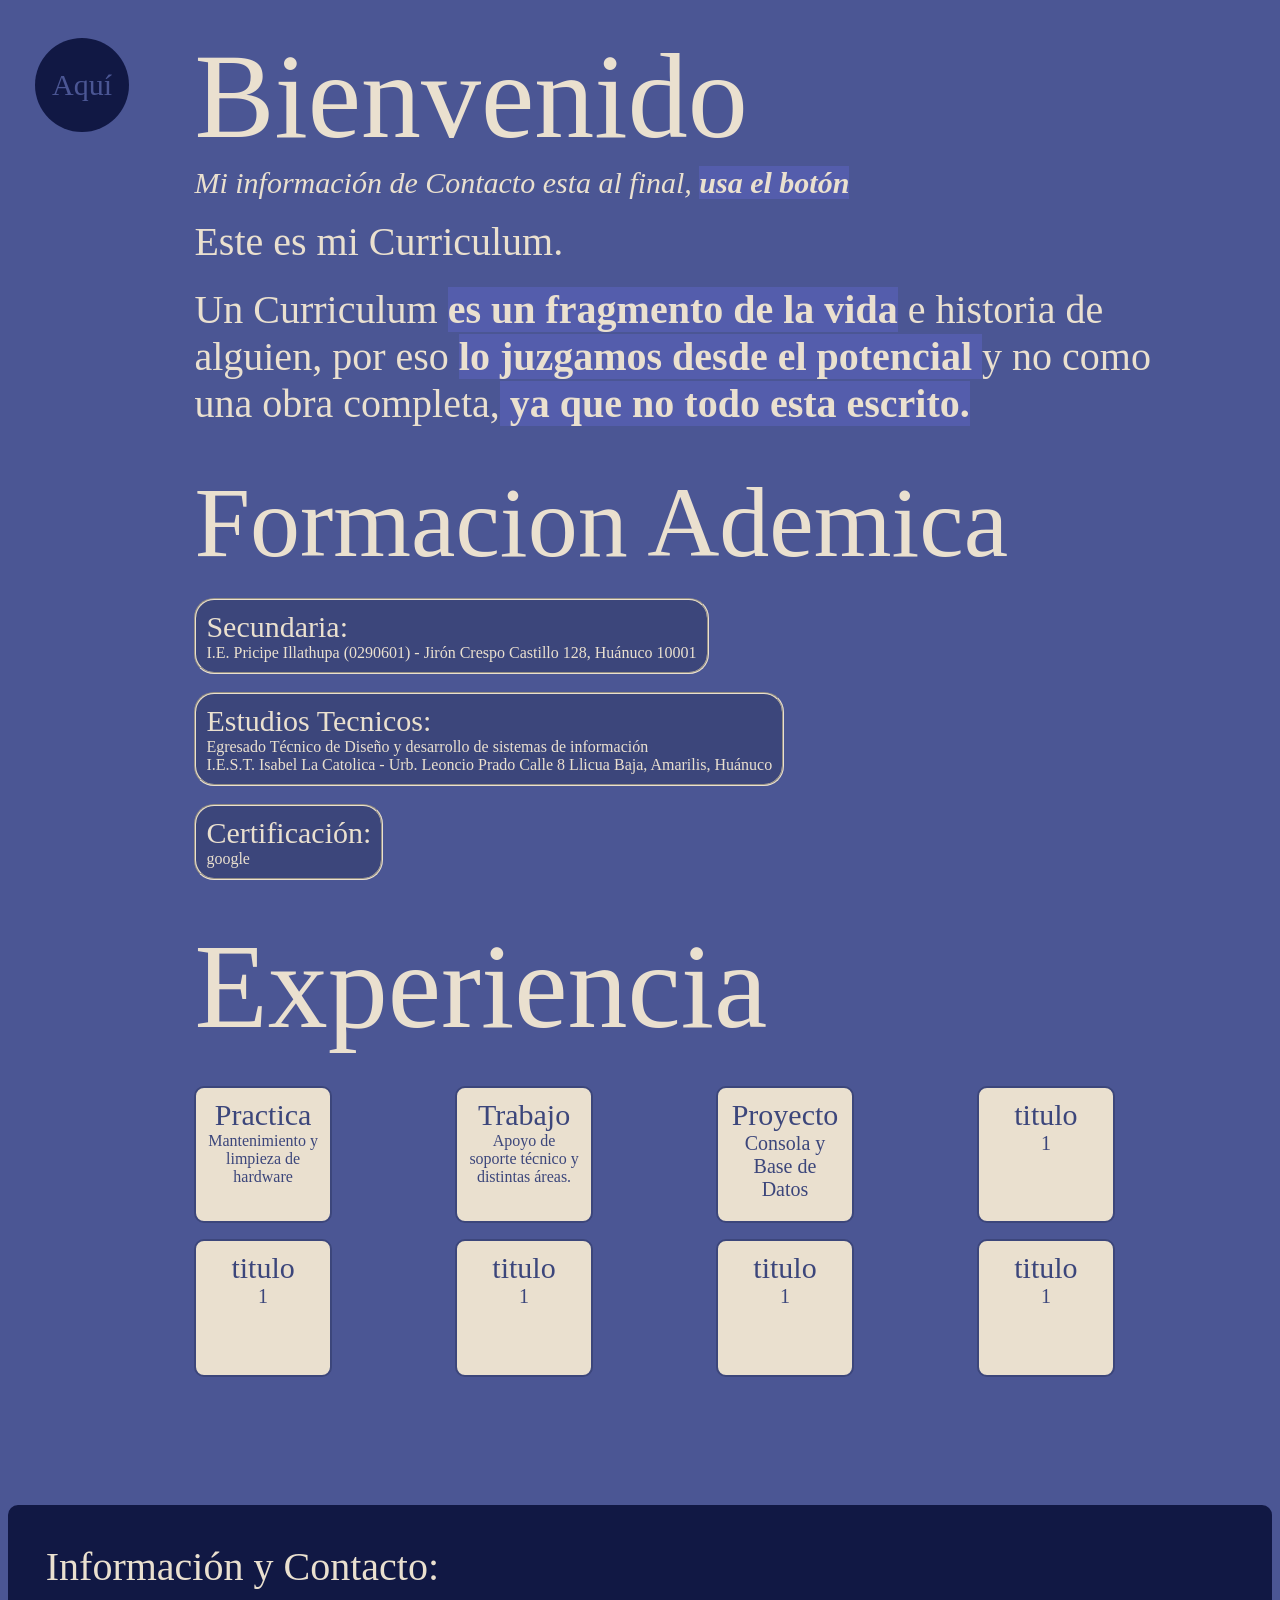
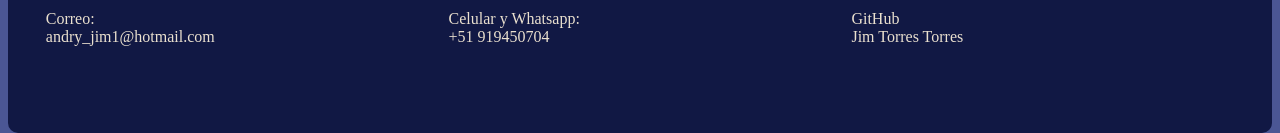
==== IGU/HTML/Index.html @ 63a40b91 "Primer commit, con la primera versión estable y adecuada del proyecto" ====
<!Doctype html>
<html>
    <head>
        <link rel="stylesheet" href="../CSS/General.css">
        <link rel="Stylesheet" href="../CSS/Efectos.css">
        <title>Curriculum</title>
        <link rel="icon" href="../Recursos/poesia.png">
        
    </head>
    <body>
        <header class="">
                    <!--Principal -->
                    <button  class="header1 shadow-drop-center" id="BPrincipal" >
                        <a class="txtB1">Aquí</a>
                    </button>

                    <div class="submenu" id="submenu">
                        <button class="header2 shadow-drop-center" onclick="document.getElementById('Bienvenido').scrollIntoView();">
                            <a class="txtB2"> 
                                <img src="../Recursos/vip.png" alt="Inicio" class="icon" >
                            </a>
                        </button>
                        
                        <button class="header2 shadow-drop-center"  onclick="document.getElementById('Estudios').scrollIntoView();">
                            <a class="txtB2">
                            <img src="../Recursos/estudios.png" alt="Estudios" class="icon">
                            </a>
                        </button>

                        <button class="header2 shadow-drop-center" onclick="document.getElementById('Experiencias').scrollIntoView();">
                            <a class="txtB2">
                                <img src="../Recursos/aprendiendo.png" alt="Experiecias" class="icon">
                            </a>
                        </button>

                        <button class="header2 shadow-drop-center" onclick="document.getElementById('Contacto').scrollIntoView();">
                            <a class="txtB2">
                                <img src="../Recursos/agenda.png" alt="Experiecias" class="icon">
                            </a>
                        </button>
                    </div>
              
        </header>
        <div class="Contenedor">
            <div class="Box_1">
                    <h1 class="H_1" id="Bienvenido">Bienvenido</h1>
                    <a class="A_2 italic">Mi información de Contacto esta al final, <b>usa el botón</b></a>
                    <br><br>
                    <div class="cambiar">
                        <div class="palabras">
                            <span class="A_1"> Este es mi Curriculum.</span>
                            <span class="A_1"> This is my Resume.</span>
                            <span class="A_1"> Este é meu currículo.</span>
                            <span class="A_1"> Questo è il mio curriculum.</span>
                        </div>
                    </div>
                    <br>  
                    <a class="A_1" > Un Curriculum <b>es un fragmento de la vida</b> e historia de alguien, por eso <b>lo juzgamos desde el potencial </b>
                        y no como una obra completa,<b> ya que no todo esta escrito.</b></a>  
                        
                        
            </div>
            <br>
            <div class="Box_2">    
                <h1 class="H_2" id="Estudios"> Formacion Ademica</h1>
                <br>
                <div class="SBox">
                    <a class="A_2">Secundaria:</a>
                    <br><a> I.E. Pricipe Illathupa (0290601) -</a><a> Jirón Crespo Castillo 128, Huánuco 10001</a>
                </div>
                <br>
                <div class="SBox">
                    <a class="A_2">Estudios Tecnicos:</a>
                    <br><a>Egresado Técnico de Diseño y desarrollo de sistemas de información</a>
                    <br><a> I.E.S.T. Isabel La Catolica -</a><a href="https://maps.app.goo.gl/emNQ36vPbeYiEWrq8" target="_blank" rel="noopener noreferrer"> Urb. Leoncio Prado Calle 8 Llicua Baja, Amarilis, Huánuco</a>

                </div>
                <br>
                <div class="SBox">
                    <a class="A_2">Certificación:</a>
                    <br><a>google</a>
                </div>
            </div>
            <br>
            <div class="Box_3">
                <h1 class="H_1" id="Experiencias">Experiencia</h1>
                <div class="Grid C4-R2">

                     <div class="GC-1 GR-1 CBox3a3">
                        <div class="CBox">
                            <a class="a_1 A_2 center">Practica</a>
                            <br>
                            <a class="a_1 A_4">Mantenimiento y limpieza de hardware</a>
                            <div class="oculto">
                                <br><a class="a_1 A_4 ">IEST. Isabel La Católica   </a>               
                                <br><a class="a_1 A_4 ">09/2022 – 12/2022 </a>               
                                <br><a class="a_1 A_4 ">Presencial</a>               
                            </div>
                        </div>
                     </div>

                     <div class="GC-2 GR-1 CBox3a3">
                        <div class="CBox">
                            <a class="a_1 A_2">Trabajo</a>
                            <br>
                            <a class="a_1 A_4">Apoyo de soporte técnico y distintas áreas.</a>
                            <div class="oculto">
                                <br><a class="a_1 A_4 ">IEST. Isabel La Católica   </a>               
                                <br><a class="a_1 A_4 ">12/2022 – 06/2023 </a>               
                                <br><a class="a_1 A_4 ">Presencial</a>                        
                            </div>
                        </div>
                     </div>

                     <div class="GC-3 GR-1 CBox3a3">
                        <div class="CBox">
                            <a class="a_1 A_2">Proyecto</a>
                            <br>
                            <a class="a_1 A_3">Consola y Base de Datos</a>
                            <div class="oculto">
                                <a class="a_1 A_4"> Una aplicaion de consola que tiene CRUD's escritos en C#, que se conecta a una base de datos en SqlServer</a>
                                <br><br>
                                <a class="a_1 A_4 " href="https://github.com/pandrio133/pruebaConexion.git" rel="noopener noreferrer" target="_blank">Ver Repositorio</a>               
                            </div>
                        </div>
                     </div>

                     <div class="GC-4 GR-1 CBox3a3">
                        <div class="CBox">
                            <a class="a_1 A_2">titulo</a>
                            <br>
                            <a class="a_1 A_3">1</a>
                            <div class="oculto">
                                <a class="a_1 A_3 ">oculto... </a>               
                            </div>
                        </div>
                     </div>

                     <div class="GC-1 GR-2 CBox3a3">
                        <div class="CBox">
                            <a class="a_1 A_2">titulo</a>
                            <br>
                            <a class="a_1 A_3">1</a>
                            <div class="oculto">
                                <a class="a_1 A_3 ">oculto... </a>               
                            </div>
                        </div>
                     </div>

                     <div class="GC-2 GR-2 CBox3a3">
                        <div class="CBox">
                            <a class="a_1 A_2">titulo</a>
                            <br>
                            <a class="a_1 A_3">1</a>
                            <div class="oculto">
                                <a class="a_1 A_3 ">oculto... </a>               
                            </div>
                        </div>
                     </div>

                     <div class="GC-3 GR-2 CBox3a3">
                        <div class="CBox">
                            <a class="a_1 A_2">titulo</a>
                            <br>
                            <a class="a_1 A_3">1</a>
                            <div class="oculto">
                                <a class="a_1 A_3 ">oculto... </a>               
                            </div>
                        </div>
                     </div>

                     <div class="GC-4 GR-2 CBox3a3">
                        <div class="CBox">
                            <a class="a_1 A_2">titulo</a>
                            <br>
                            <a class="a_1 A_3">1</a>
                            <div class="oculto">
                                <a class="a_1 A_3 ">oculto... </a>               
                            </div>
                        </div>
                     </div>

                </div>
            </div>
        </div>
        <footer id="Contacto">
            <h4 class="H_4">Información y Contacto:</h4>
            <div class="Grid C3-R1">
                <div class="GC-1 GR-1">
                    <a>Correo:</a>
                    <br><a href="https://outlook.live.com/mail/0/deeplink/compose?to=andry_jim1@hotmail.com" target="_blank" rel="noopener noreferrer">andry_jim1@hotmail.com</a>
                </div>
                <div class="GC-2 GR-1">
                    <a>Celular y Whatsapp:</a>
                    <br><a href="https://wa.me/51919450704" target="_blank" rel="noopener noreferrer">+51 919450704</a>
                </div>
                <div class="GC-3 GR-1">
                    <a>GitHub</a>
                    <br><a href="https://github.com/pandrio133" target="_blank" rel="noopener noreferrer">Jim Torres Torres</a>
                </div>

            </div>

        </footer>
    </body>
    <script src="../JS/Efecto.js"></script>
</html>
---- IGU/CSS/General.css ----
/* estructura general*/
html{
    height: 100%;
    box-sizing: border-box;
}
body{
    background-color:#4B5694;
    scrollbar-color:#111844;
    height: 100%;
    display: flex;
    flex-wrap: wrap;
}
:root{
    --margin_header:10%;
    --altura_a1:40px;
    --altura_a2:30px;
    --altura_a3:20px;
    --altura_a4:10px;
}

header{
    height:13.2cm;
    width:var(--margin_header);

    overflow: visible;
    position: fixed;

    margin: 10px;

    display:inline-flex;
    align-items: center;
    justify-content: flex-start;
    align-content: center;
    flex-wrap:nowrap;
    flex-direction: column;
    /*-------------------*/
}

footer{
    background-color:#111844 ;

    padding: 1cm;

    margin: 0;
    margin-bottom: -40px;

    border: 0;
    border-radius: 10px;
    overflow: hidden;

    width: 100%;
    height: fit-content;
}

.header1{
    background-color: #111844;
    height: 2.5cm;
    width: 2.5cm;

    padding: 0%;
    margin: 10px;
    margin-top: 20px;
    border-radius: 100px;
    border: 0px;

    overflow:hidden;
    display: flex;
    justify-content: center;
    align-items: center;

    cursor:pointer;
}

.header2{
    background-color: #111844;
    height: 1.5cm;
    width:1.5cm;
    margin:10px;
    margin-bottom:20px;    
    border-radius: 100px;
    border: 0px;

    overflow:hidden;
    display: flex;
    justify-content: center;
    align-items: center;

    cursor: pointer;
 }
 /*cajas */
 .Contenedor{
    margin-left:var(--margin_header);
    flex: 1;
    display:flex;
    flex-direction: column;
 }
 .Box_1{
     width: 90%;
     margin-left:60px;
     margin-top:20px;
 }
 .Box_2{
     width: 90%;
     margin-left:60px;
     margin-top:20px;
 }
 .Box_3{
     width: 90%;
     overflow:visible;
     height:15cm;
     margin-left:60px;
     margin-top:20px;
     margin-bottom: 20px;
 }
.SBox{
    width: fit-content;
    height: min-content;
    background: #3C467B;

    padding: 10px;
    border: 2px, groove,#EAE0CF;
    border-radius: 20px;
}
.CBox3a3{
    width: 3cm;
    height:3cm;
    padding: 10px;
    padding-left: 0;
    
}
.CBox{
    width: 3cm;
    height:3cm;
    max-width: 5cm;

    position: absolute;
    overflow: hidden;
    z-index: 1;

    text-align: center;

    border-radius: 10px;
    border-width: 2px;
    border-color: #3C467B;
    border-style: solid;

    padding: 10px;

    background-color: #EAE0CF;
    
}
.oculto{
    opacity: 0;
    transition:1s;
}

.Grid{
    display: grid;
    overflow: visible;
    position: relative;
    max-width: 100%;
    min-height:2cm;
    max-height: 8cm;
    gap: 20px 20px  ; 
    margin-top:20px;

}
.C2-R1{
    grid-template-columns:1fr 1fr;    
    grid-template-rows:1fr;   
    margin-bottom: 10px;
}
.C3-R1{
    grid-template-columns:1fr 1fr 1fr;    
    grid-template-rows:1fr;   
    margin-bottom: 10px;
}
.C4-R1{
    grid-template-columns:1fr 1fr 1fr 1fr;    
    grid-template-rows:1fr;  
    margin-bottom: 10px; 
}
.C4-R2{
    grid-template-columns:1fr 1fr 1fr 1fr;    
    grid-template-rows:1fr 1fr;  
    margin-bottom: 10px;
}
.G-C1{grid-column: 1;}
.G-C2{grid-column: 2;}
.G-R1{grid-row: 1;}
.G-R2{grid-row: 2;}

/*texto */
p,a,h1,h2,h3,h4,h5,span{color: #EAE0CF; font-family:rem;font-weight: 100;font-style: normal; text-decoration: none;}


b{
    background-color:#5961b6b7;
    color:#EAE0CF;
}

.italic{font-style: italic;}

.H_1{
    font-family: Rem;
    font-weight:200;
    font-style: normal;
    font-size: 120px; 
    -webkit-text-stroke:3px,#000000 ;
    color: #EAE0CF;
    padding:0;
    margin: 0;
    border: 0;
}
.H_2{
    font-family: Rem;
    font-weight:200;
    font-style: normal;
    font-size: 100px; 
    color: #EAE0CF;
    padding:0;
    margin: 0;
    border: 0;
}
.H_4{
    font-family: Rem;
    font-weight:170;
    font-style: normal;
    font-size: 40px; 
    color: #EAE0CF;
    padding:0;
    margin: 0;
    border: 0;
}
.a_1{color: #3C467B;}
.A_1{
    font-size:var(--altura_a1);
    font-weight: 100;
}
.A_2{
    font-size:var(--altura_a2);
    font-weight: 100;
}
.A_3{
    font-size:var(--altura_a3);
    font-weight: 100;
}


/*Botones-----*/
.txtB1{
    font-family:rem;
    font-weight:500;
    font-size: 30px;
    color: #4b5694;
    font-style: normal;
}
.txtB2{
    font-family:rem;
    font-weight:300;
    font-size: 20px;
    color: #4b5694;
    font-style: normal;
}
.icon{
    height: 80%;
    width: 80%;
}
---- IGU/CSS/Efectos.css ----
/* TEXTO CAMBIANTE */

.cambiar{
    position: relative;
    height:var(50px);
    overflow: hidden;
}

/* PALABRAS */
.palabras{
    display: flex;
    flex-direction: column;
    height:50px;
    animation: deslizar 80s infinite;
}
/* ANIMACION */
@keyframes deslizar{

    0%{
        transform: translateY(0);
    }
    25%{
        transform: translateY(-50px);
    }

    50%{
        transform: translateY(-100px);
    }


    75%{
        transform: translateY(-150px);
    }


    100%{
        transform: translateY(-200px);
    }

}
/*sombra del botón*/
.shadow-drop-center:hover {
    animation: shadow-drop-center 0.5s cubic-bezier(0.250, 0.460, 0.450, 0.940) both;
    
}
@keyframes shadow-drop-center {
    0% {
        box-shadow: 0 0 0px 0px #1817175d;
    }
    100% {
        box-shadow: 0 0 15px 0px #eae0cfc9;
        transform: scale(1.1);
    }
}
/**/
.txtB1:hover,.txtB2:hover{
    color: #EAE0CF;
}
::selection{
    background:#6e8cfb84;
}

.submenu{
     opacity:0;

    transform: translateY(-20px);

    pointer-events: none;

    transition: .4s;
}
.submenu.activo{
    opacity: 1;

    transform: translateY(0);

    pointer-events: auto;

}
/*efecto de cubic box*/
.CBox:hover{
    animation: crecer 2s forwards;
}
@keyframes crecer {
    from{
        width: 3cm; height:3cm;
        z-index: 1;
    }
    to{
       width:5cm;
       height: 6cm;
       z-index: 999;
    }
}
.CBox:hover .oculto{
    opacity: 1;
}
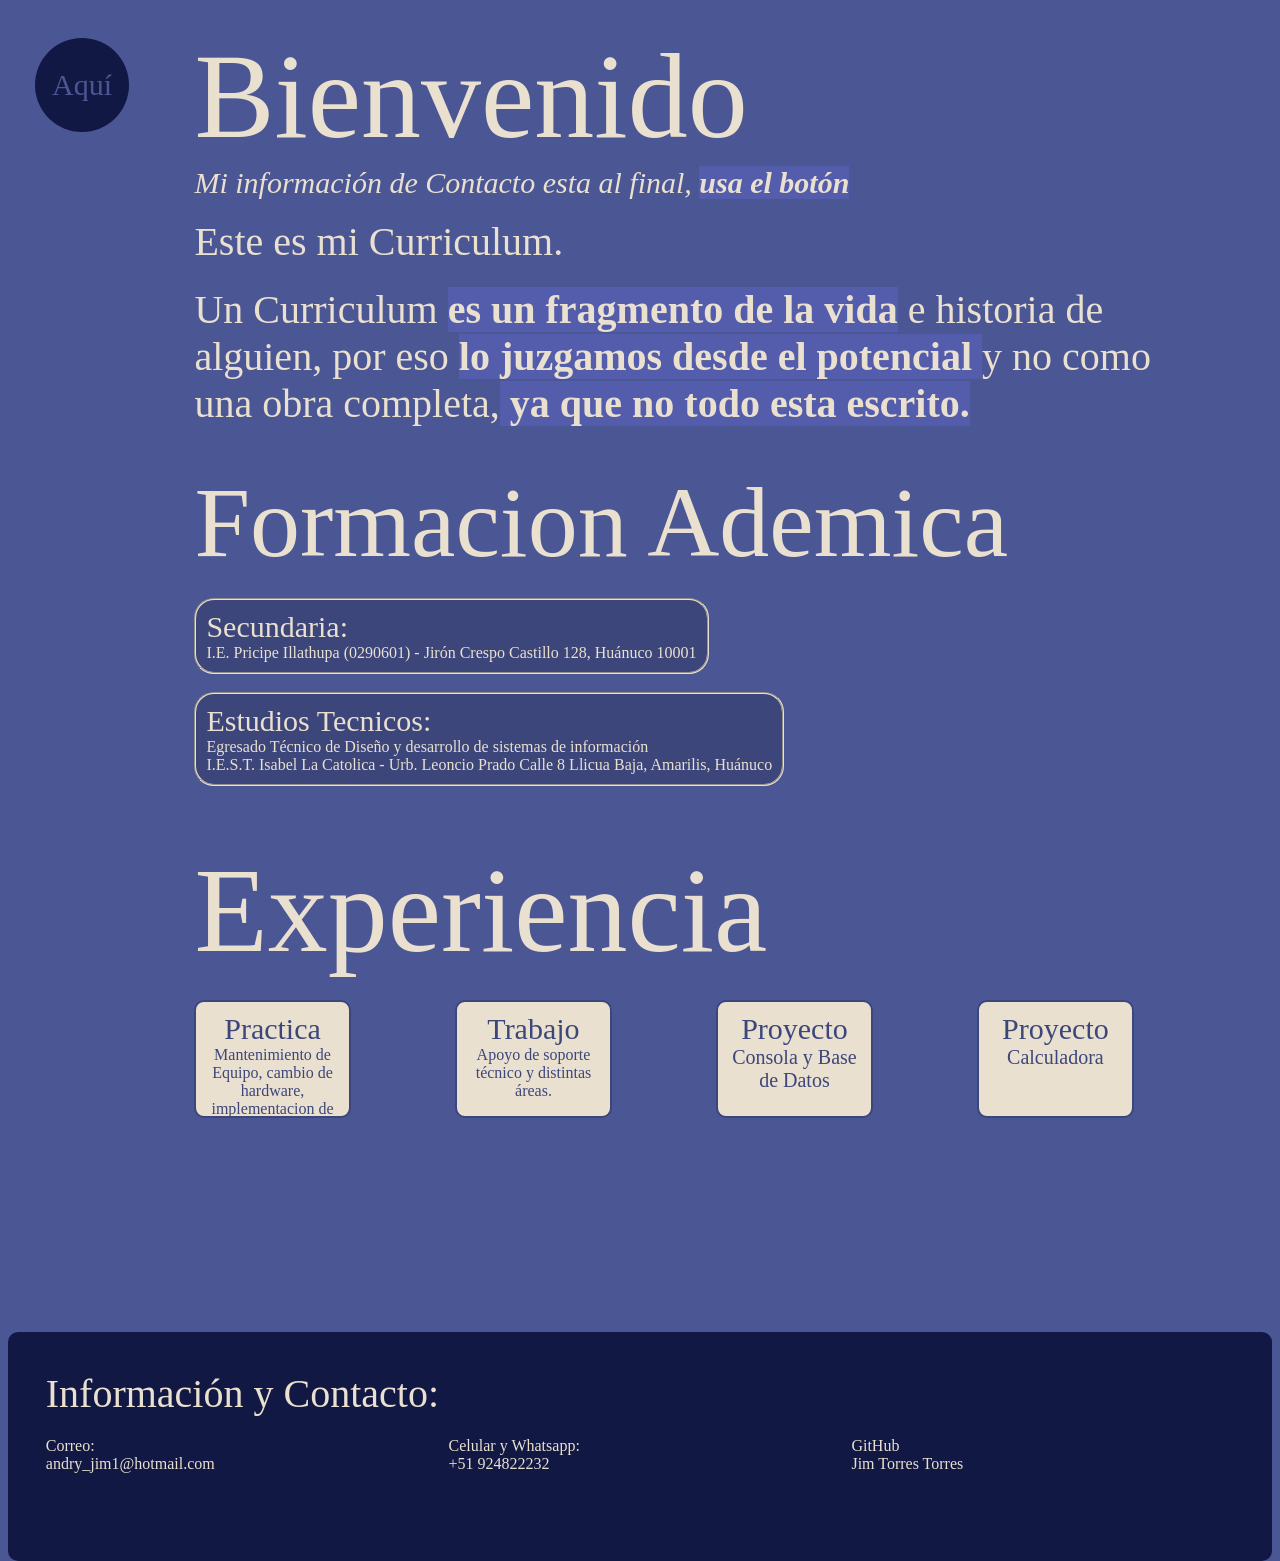
==== commit 1392ee14: "Agrege experiencia en el curriculum y rectifique breves detalles" ====
--- a/IGU/HTML/Index.html
+++ b/IGU/HTML/Index.html
@@ -76,10 +76,12 @@
 
                 </div>
                 <br>
+                <!--
                 <div class="SBox">
                     <a class="A_2">Certificación:</a>
                     <br><a>google</a>
                 </div>
+                -->
             </div>
             <br>
             <div class="Box_3">
@@ -90,7 +92,7 @@
                         <div class="CBox">
                             <a class="a_1 A_2 center">Practica</a>
                             <br>
-                            <a class="a_1 A_4">Mantenimiento y limpieza de hardware</a>
+                            <a class="a_1 A_4">Mantenimiento de Equipo, cambio de hardware, implementacion de redes, consulta de red.</a>
                             <div class="oculto">
                                 <br><a class="a_1 A_4 ">IEST. Isabel La Católica   </a>               
                                 <br><a class="a_1 A_4 ">09/2022 – 12/2022 </a>               
@@ -118,24 +120,26 @@
                             <br>
                             <a class="a_1 A_3">Consola y Base de Datos</a>
                             <div class="oculto">
-                                <a class="a_1 A_4"> Una aplicaion de consola que tiene CRUD's escritos en C#, que se conecta a una base de datos en SqlServer</a>
+                                <a class="a_1 A_4"> Una aplicaion de consola que tiene CRUD's escritos en C#, que se conecta a una base de datos en SqlServer.</a>
                                 <br><br>
-                                <a class="a_1 A_4 " href="https://github.com/pandrio133/pruebaConexion.git" rel="noopener noreferrer" target="_blank">Ver Repositorio</a>               
+                                <a class="txtB2 A_4 " href="https://github.com/pandrio133/pruebaConexion.git" rel="noopener noreferrer" target="_blank" >Ver Repositorio</a>               
                             </div>
                         </div>
                      </div>
 
                      <div class="GC-4 GR-1 CBox3a3">
                         <div class="CBox">
-                            <a class="a_1 A_2">titulo</a>
-                            <br>
-                            <a class="a_1 A_3">1</a>
-                            <div class="oculto">
-                                <a class="a_1 A_3 ">oculto... </a>               
-                            </div>
-                        </div>
-                     </div>
-
+                            <a class="a_1 A_2">Proyecto</a>
+                            <br>
+                            <a class="a_1 A_3">Calculadora</a>
+                            <div class="oculto">
+                                <a class="a_1 A_4 ">Una calculadora con interfas grafica intuitiva, programada con WindowsForms y lenguaje .Net .</a>      
+                                <br><br>
+                                <a class="txtB2 A_4 " href="https://github.com/pandrio133/Calculadora.git" rel="noopener noreferrer" target="_blank" >Ver Repositorio</a>     
+                            </div>
+                        </div>
+                     </div>
+<!--
                      <div class="GC-1 GR-2 CBox3a3">
                         <div class="CBox">
                             <a class="a_1 A_2">titulo</a>
@@ -179,6 +183,8 @@
                             </div>
                         </div>
                      </div>
+-->
+                     
 
                 </div>
             </div>
@@ -192,7 +198,7 @@
                 </div>
                 <div class="GC-2 GR-1">
                     <a>Celular y Whatsapp:</a>
-                    <br><a href="https://wa.me/51919450704" target="_blank" rel="noopener noreferrer">+51 919450704</a>
+                    <br><a href="https://wa.me/51924822232" target="_blank" rel="noopener noreferrer">+51 924822232</a>
                 </div>
                 <div class="GC-3 GR-1">
                     <a>GitHub</a>
--- a/IGU/CSS/General.css
+++ b/IGU/CSS/General.css
@@ -107,7 +107,7 @@
  .Box_3{
      width: 90%;
      overflow:visible;
-     height:15cm;
+     height:fit-content;
      margin-left:60px;
      margin-top:20px;
      margin-bottom: 20px;
@@ -122,16 +122,18 @@
     border-radius: 20px;
 }
 .CBox3a3{
-    width: 3cm;
-    height:3cm;
+    width:90%;
+    height:3.5cm;
+  
+    max-height:80%;
     padding: 10px;
     padding-left: 0;
+    padding-top: 0;
     
 }
 .CBox{
-    width: 3cm;
-    height:3cm;
-    max-width: 5cm;
+    width:3.5cm;
+    height:2.5cm;
 
     position: absolute;
     overflow: hidden;
@@ -161,7 +163,7 @@
     max-width: 100%;
     min-height:2cm;
     max-height: 8cm;
-    gap: 20px 20px  ; 
+    gap: 30px 20px  ; 
     margin-top:20px;
 
 }
@@ -185,10 +187,16 @@
     grid-template-rows:1fr 1fr;  
     margin-bottom: 10px;
 }
+.C4-R3{
+    grid-template-columns:1fr 1fr 1fr 1fr;    
+    grid-template-rows:1fr 1fr 1fr;  
+    margin-bottom: 10px;
+}
 .G-C1{grid-column: 1;}
 .G-C2{grid-column: 2;}
 .G-R1{grid-row: 1;}
 .G-R2{grid-row: 2;}
+.G-R2{grid-row: 3;}
 
 /*texto */
 p,a,h1,h2,h3,h4,h5,span{color: #EAE0CF; font-family:rem;font-weight: 100;font-style: normal; text-decoration: none;}
@@ -233,6 +241,9 @@
     border: 0;
 }
 .a_1{color: #3C467B;}
+.a_2{color: #111844;}
+.a_3{color: #FFF79A}
+
 .A_1{
     font-size:var(--altura_a1);
     font-weight: 100;
--- a/IGU/CSS/Efectos.css
+++ b/IGU/CSS/Efectos.css
@@ -11,12 +11,12 @@
     display: flex;
     flex-direction: column;
     height:50px;
-    animation: deslizar 80s infinite;
+    animation: deslizar 20s infinite;
 }
 /* ANIMACION */
 @keyframes deslizar{
 
-    0%{
+    10%{
         transform: translateY(0);
     }
     25%{
@@ -34,8 +34,9 @@
 
 
     100%{
-        transform: translateY(-200px);
+        transform: translateY(0 px);
     }
+    
 
 }
 /*sombra del botón*/
@@ -79,11 +80,11 @@
 }
 /*efecto de cubic box*/
 .CBox:hover{
-    animation: crecer 2s forwards;
+    animation: crecer 0.8s forwards;
 }
 @keyframes crecer {
     from{
-        width: 3cm; height:3cm;
+        width: 3.5cm; height:2.5cm;
         z-index: 1;
     }
     to{
